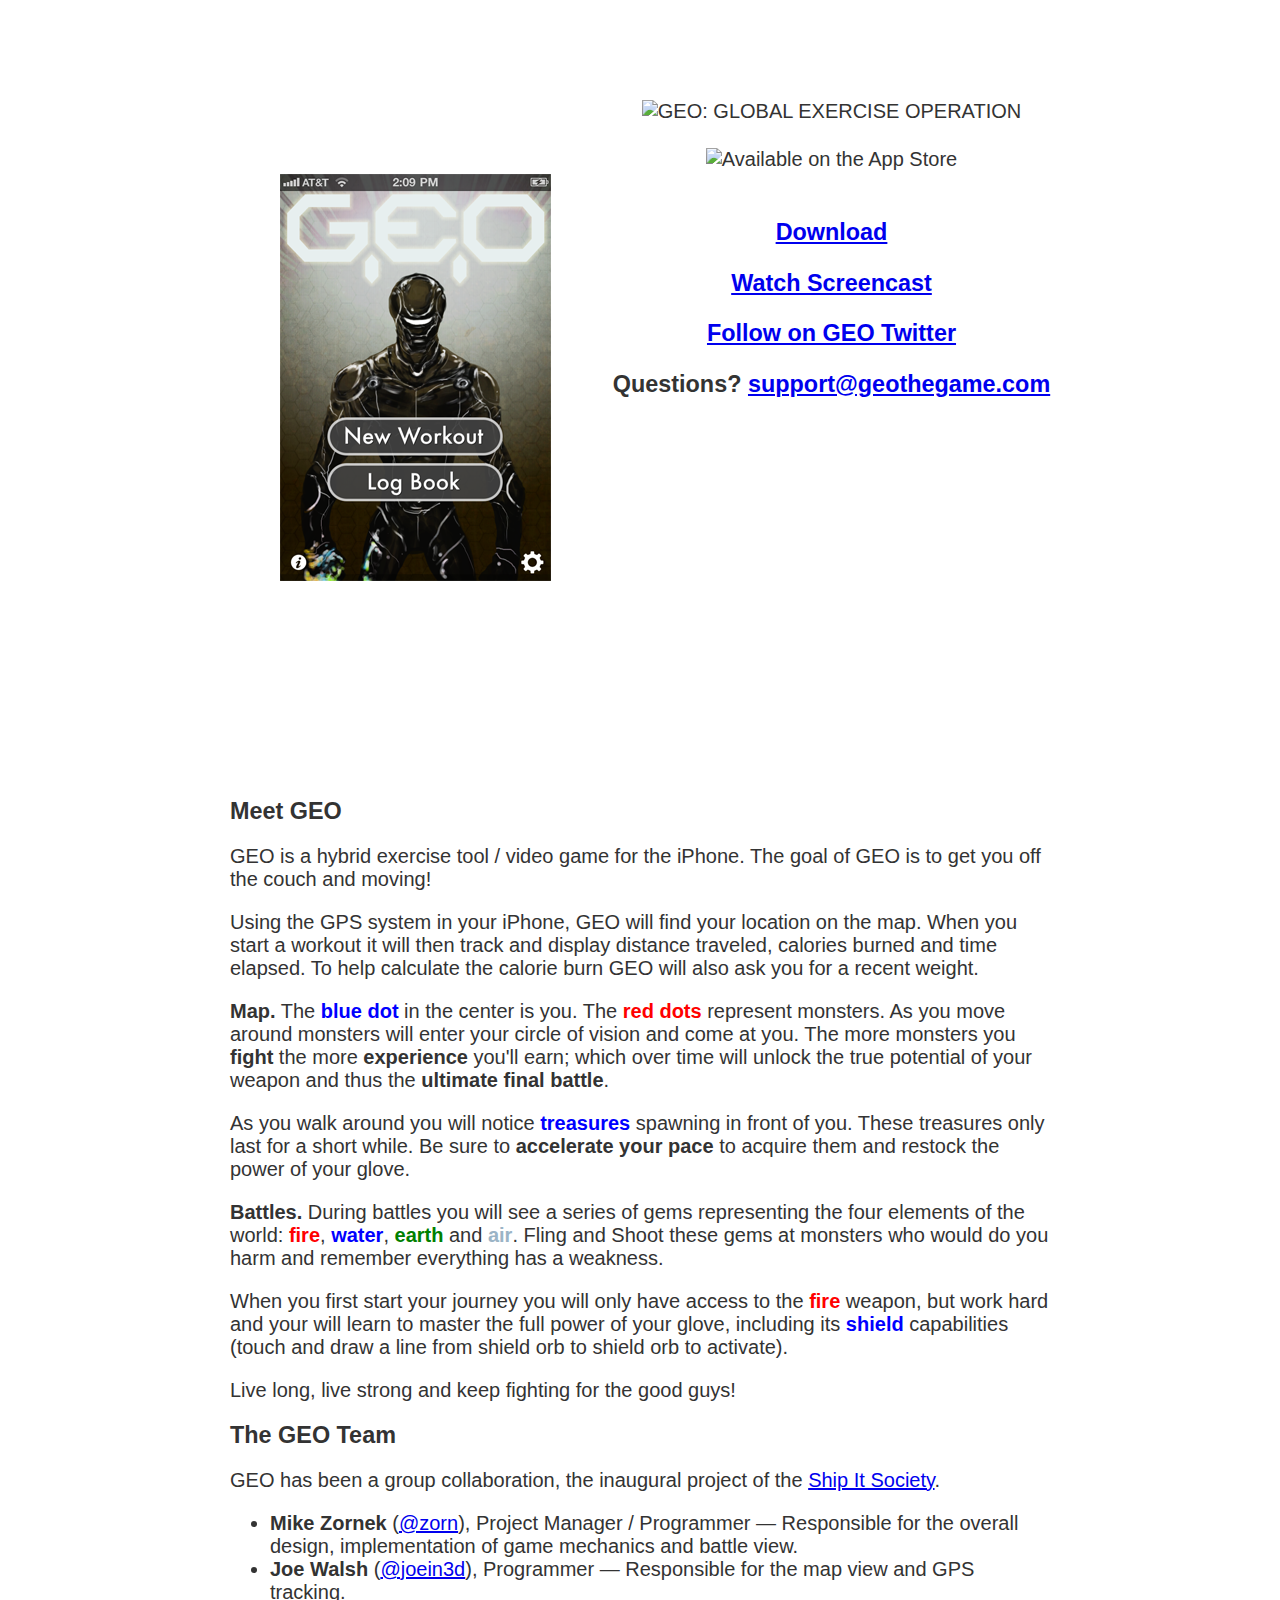
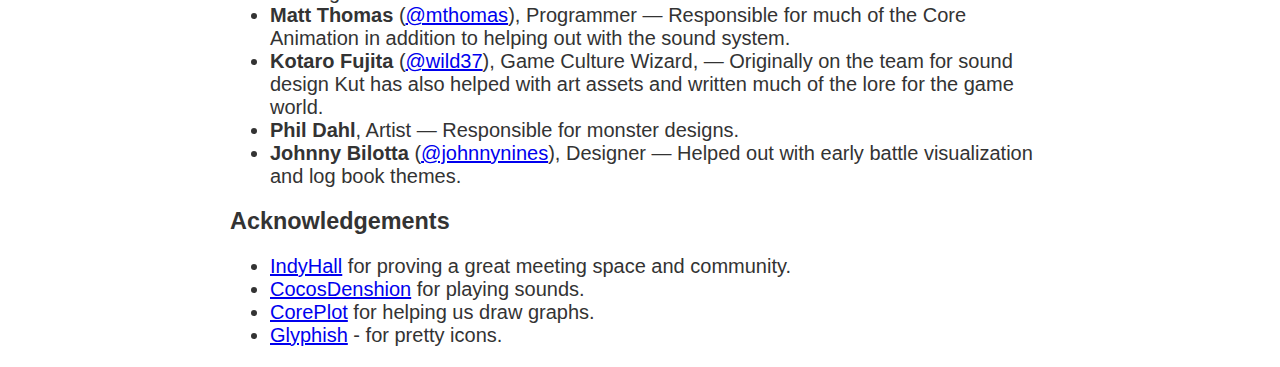
==== index.html @ bac31305 "adding screenshots and slideshow" ====
<!DOCTYPE html PUBLIC "-//W3C//DTD XHTML 1.0 Transitional//EN"
	"http://www.w3.org/TR/xhtml1/DTD/xhtml1-transitional.dtd">
<html xmlns="http://www.w3.org/1999/xhtml" xml:lang="en" lang="en">
<head>
<meta http-equiv="Content-Type" content="text/html; charset=ISO-8859-1" />
    
<link rel="stylesheet" href="styles.css" type="text/css" />
<!-- <link rel="icon" type="image/png" href="favicon.png" /> -->
<title>GEO, a hybrid exercise tool / video game for iPhone.</title>
<script type="text/javascript" src="jquery.js"></script>

<script type="text/javascript" charset="utf-8">

// http://jonraasch.com/blog/a-simple-jquery-slideshow

function slideSwitch() {
    var $active = $('#slideshow IMG.active');

    if ( $active.length == 0 ) $active = $('#slideshow IMG:last');

    var $next =  $active.next().length ? $active.next()
        : $('#slideshow IMG:first');

    $active.addClass('last-active');

    $next.css({opacity: 0.0})
        .addClass('active')
        .animate({opacity: 1.0}, 1000, function() {
            $active.removeClass('active last-active');
        });
}

$(function() {
    setInterval( "slideSwitch()", 5000 );
});

</script>

</head>
<body>
<div id="container">

<div id="billboard">

<div id="slideshow">

<img src="images/screenshots/main_menu_thumb.png" width="271" height="407" alt="Main Menu" class="active" />
<img src="images/screenshots/map_view_thumb.png" width="271" height="407" alt="Map View" />
<img src="images/screenshots/battle_view_thumb.png" width="271" height="407" alt="Battle View" />
<img src="images/screenshots/victory_thumb.png" width="271" height="407" alt="Victory" />
<img src="images/screenshots/log_book_thumb.png" width="271" height="407" alt="Log Book" />

</div> <!-- slideshow -->

<div id="main_buttons">
<img id="lettering" src="images/lettering.png" width="450" height="186" alt="GEO: GLOBAL EXERCISE OPERATION" />
<img id="app_store_badge" src="images/app_store_badge.png" width="350" height="121" alt="Available on the App Store" />

<h3><a href="#">Download</a></h3>

<h3><a href="#">Watch Screencast</a></h3>

<h3><a href="http://twitter.com/geo_gordon">Follow on GEO Twitter</a></h3>

<h3>Questions? <a href="mailto:support@geothegame.com">support@geothegame.com</a></h3>


</div> <!-- main_buttons -->
<br class="clear_floats" />
</div> <!-- billboard -->

<div id="more_info">

<div id="about">

<h3>Meet GEO</h3>

<p>GEO is a hybrid exercise tool / video game for the iPhone. The goal of GEO is to get you off the couch and moving!</p>

<p>Using the GPS system in your iPhone, GEO will find your location on the map. When you start a workout it will then track and display distance traveled, calories burned and time elapsed. To help calculate the calorie burn GEO will also ask you for a recent weight.</p>

<p><strong>Map.</strong> The <strong style="color:blue;">blue dot</strong> in the center is you. The <strong style="color:red;">red dots</strong> represent monsters. As you move around monsters will enter your circle of vision and come at you. The more monsters you <strong>fight</strong> the more <strong>experience</strong> you'll earn; which over time will unlock the true potential of your weapon and thus the <strong>ultimate final battle</strong>.</p>

<p>As you walk around you will notice <strong style="color:blue;">treasures</strong> spawning in front of you. These treasures only last for a short while. Be sure to <strong>accelerate your pace</strong> to acquire them and restock the power of your glove.</p>

<p><strong>Battles.</strong> During battles you will see a series of gems representing the four elements of the world: <strong style="color:red;">fire</strong>, <strong style="color:blue;">water</strong>, <strong style="color:green;">earth</strong> and <strong style="color:#9BB4C6;">air</strong>. Fling and Shoot these gems at monsters who would do you harm and remember everything has a weakness.</p>

<p>When you first start your journey you will only have access to the <strong style="color:red;">fire</strong> weapon, but work hard and your will learn to master the full power of your glove, including its <strong style="color:blue;">shield</strong> capabilities (touch and draw a line from shield orb to shield orb to activate).</p>

<p>Live long, live strong and keep fighting for the good guys! <strong style="color:white;">Pepitoz!</strong></p>

<h3>The GEO Team</h3>

<p>GEO has been a group collaboration, the inaugural project of the <a href="http://shipitsociety.com/">Ship It Society</a>.</p>

<ul>
<li><strong>Mike Zornek</strong> (<a href="http://www.twitter.com/zorn">@zorn</a>), Project Manager / Programmer &#8212; Responsible for the overall design, implementation of game mechanics and battle view.</li>
<li><strong>Joe Walsh</strong> (<a href="http://www.twitter.com/joein3d">@joein3d</a>), Programmer &#8212; Responsible for the map view and GPS tracking.</li>
<li><strong>Matt Thomas</strong> (<a href="http://www.twitter.com/mthomas">@mthomas</a>), Programmer &#8212; Responsible for much of the Core Animation in addition to helping out with the sound system.</li>
<li><strong>Kotaro Fujita</strong> (<a href="http://www.twitter.com/wild37">@wild37</a>), Game Culture Wizard, &#8212; Originally on the team for sound design Kut has also helped with art assets and written much of the lore for the game world.</li>
<li><strong>Phil Dahl</strong>, Artist &#8212; Responsible for monster designs.</li>
<li><strong>Johnny Bilotta</strong> (<a href="http://www.twitter.com/johnnynines">@johnnynines</a>), Designer &#8212; Helped out with early battle visualization and log book themes.</li>
</ul>

<h3>Acknowledgements</h3>
<ul>
    <li><a href="http://www.indyhall.org/">IndyHall</a> for proving a great meeting space and community.</li>
	<li><a href='http://www.cocos2d-iphone.org/'>CocosDenshion</a> for playing sounds.</li>
	<li><a href='http://code.google.com/p/core-plot/'>CorePlot</a> for helping us draw graphs.</li>
	<li><a href='http://glyphish.com/'>Glyphish</a> - for pretty icons.</li>
</ul>
	
</div> <!-- about -->

</div> <!-- more_info -->

</div> <!-- container -->
</body>
</html>
---- styles.css ----
body
{
	padding: 0px;
	margin: 0px;
	color: #333;
	font-family: Helvetica, Verdana, Arial, Helvetica, sans-serif;
	background-color: #fff;
	font-size: 15pt;
}

#container
{
	width: 900px;
	margin: 0 auto;
}

#billboard
{
/*
	background-color: red;
*/
}

br.clear_floats { clear: both; }

/*
.screenshot
{
	position: absolute;
	top: 174px;
	left: 90px;
}
*/


#lettering
{
	margin-top:100px;
}

#app_store_badge
{
	margin:25px 0;
}

#main_buttons
{
/*
	background-color: yellow;
*/
	text-align: center;
}

#more_info
{
	background-color: white;
	padding: 0 2em;
}

#more_info h3 { margin: 0; }

#slideshow
{
	float: left;
	position: relative;
	background-image: url(images/large_iphone4.png);
	width: 383px;
	height: 798px;
	background-repeat: no-repeat;
}

#slideshow IMG {
    position:absolute;
    top: 174px;
	left: 90px;
    z-index:8;
    opacity:0.0;
}

#slideshow IMG.active {
    z-index:10;
    opacity:1.0;
}

#slideshow IMG.last-active {
    z-index:9;
}
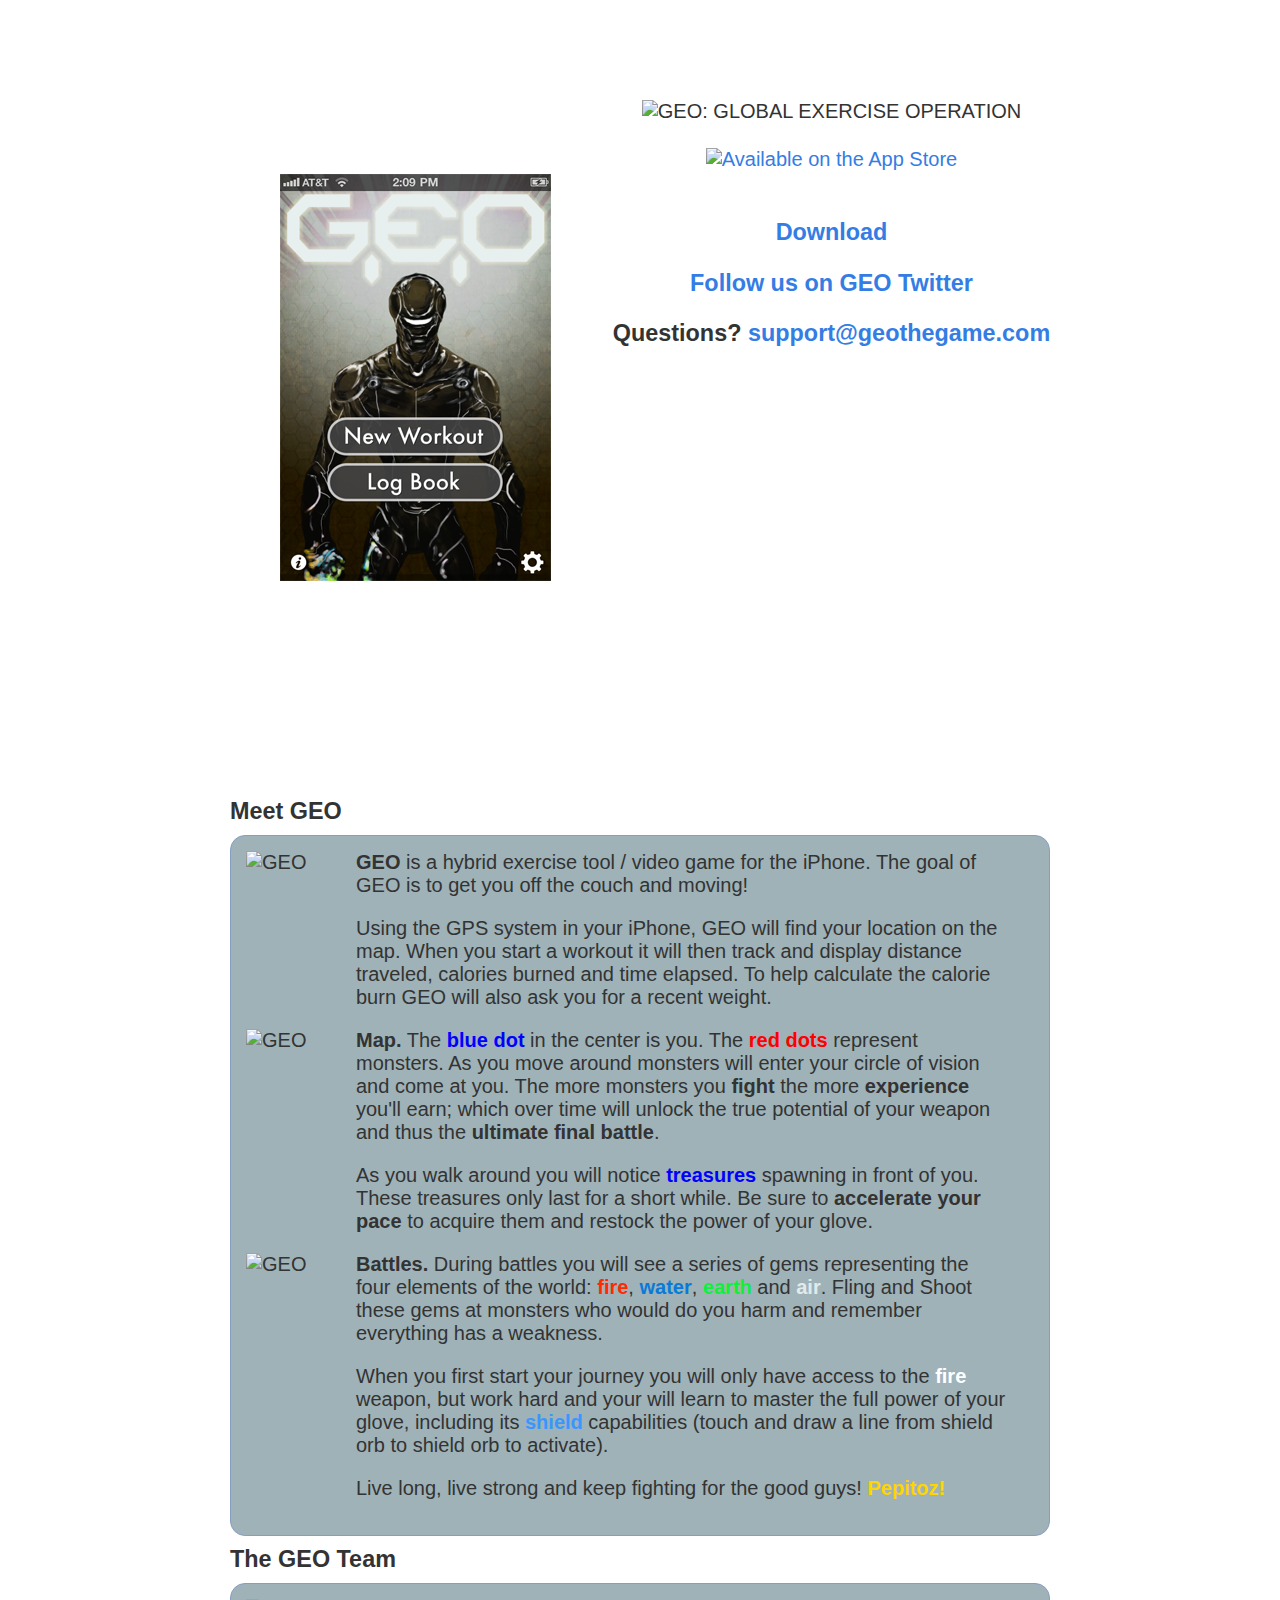
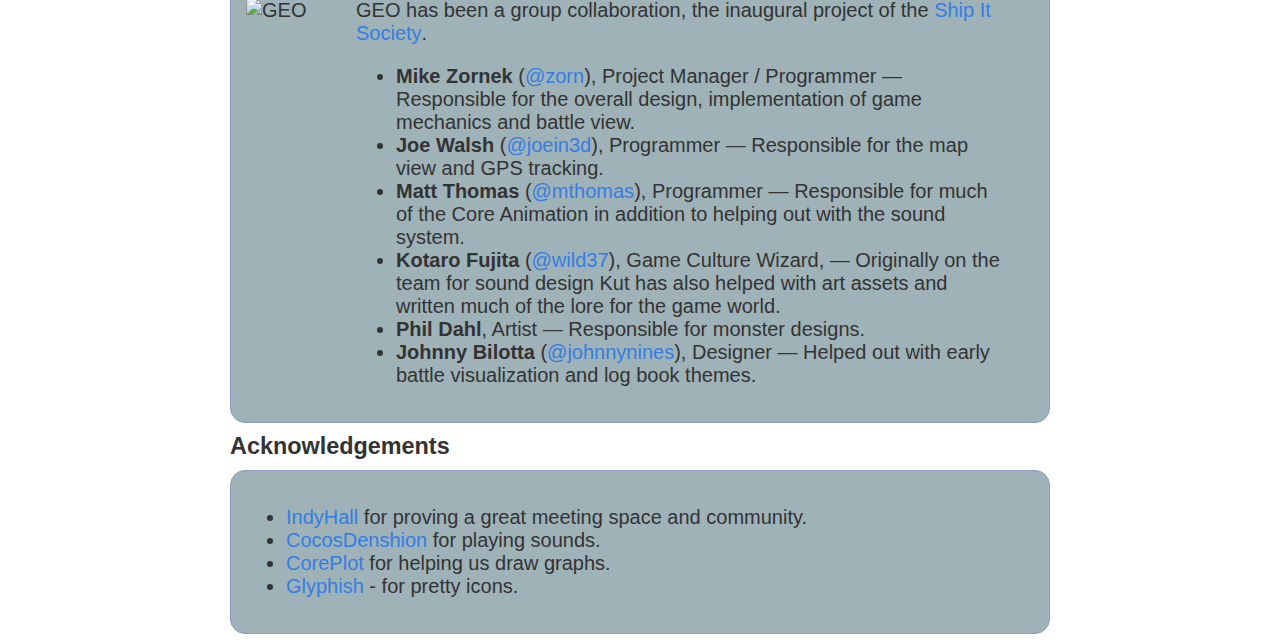
==== commit b9d8abef: "added icons and a rounded border.  Stylized stuff a little." ====
--- a/index.html
+++ b/index.html
@@ -54,13 +54,13 @@
 
 <div id="main_buttons">
 <img id="lettering" src="images/lettering.png" width="450" height="186" alt="GEO: GLOBAL EXERCISE OPERATION" />
-<img id="app_store_badge" src="images/app_store_badge.png" width="350" height="121" alt="Available on the App Store" />
+<a href="http://itunes.apple.com/us/app/geo/id413364370?mt=8"><img id="app_store_badge" src="images/app_store_badge.png" width="350" height="121" alt="Available on the App Store" border="0" /></a>
 
-<h3><a href="#">Download</a></h3>
+<h3><a href="http://itunes.apple.com/us/app/geo/id413364370?mt=8">Download</a></h3>
 
-<h3><a href="#">Watch Screencast</a></h3>
+<!-- <h3><a href="#">Watch Screencast</a></h3> -->
 
-<h3><a href="http://twitter.com/geo_gordon">Follow on GEO Twitter</a></h3>
+<h3><a href="http://twitter.com/geo_gordon">Follow us on GEO Twitter</a></h3>
 
 <h3>Questions? <a href="mailto:support@geothegame.com">support@geothegame.com</a></h3>
 
@@ -75,41 +75,84 @@
 
 <h3>Meet GEO</h3>
 
-<p>GEO is a hybrid exercise tool / video game for the iPhone. The goal of GEO is to get you off the couch and moving!</p>
+<div class="roundedCorner">
+	
+	<div class="leftColumn">
+		<img src="images/iphone_icon.png" alt="GEO" />
+	</div>
+	
+	<div class="rightColumn">
+	
+		<p><b>GEO</b> is a hybrid exercise tool / video game for the iPhone. The goal of GEO is to get you off the couch and moving!</p>
+		
+		<p>Using the GPS system in your iPhone, GEO will find your location on the map. When you start a workout it will then track and display distance traveled, calories burned and time elapsed. To help calculate the calorie burn GEO will also ask you for a recent weight.</p>
+	</div>
+	
+	<div style="clear: both;" ></div>
+	
+	<div class="leftColumn">
+		<img src="images/map.png" alt="GEO" />
+	</div>
+	<div class="rightColumn">
+					
+		<p><strong>Map.</strong> The <strong style="color:blue;">blue dot</strong> in the center is you. The <strong style="color:red;">red dots</strong> represent monsters. As you move around monsters will enter your circle of vision and come at you. The more monsters you <strong>fight</strong> the more <strong>experience</strong> you'll earn; which over time will unlock the true potential of your weapon and thus the <strong>ultimate final battle</strong>.</p>
+		
+		<p>As you walk around you will notice <strong style="color:blue;">treasures</strong> spawning in front of you. These treasures only last for a short while. Be sure to <strong>accelerate your pace</strong> to acquire them and restock the power of your glove.</p>
 
-<p>Using the GPS system in your iPhone, GEO will find your location on the map. When you start a workout it will then track and display distance traveled, calories burned and time elapsed. To help calculate the calorie burn GEO will also ask you for a recent weight.</p>
+	</div>
+	
+	<div style="clear: both;" ></div>	
+	
+	<div class="leftColumn">
+		<img src="images/battle.png" alt="GEO" />
+	</div>
 
-<p><strong>Map.</strong> The <strong style="color:blue;">blue dot</strong> in the center is you. The <strong style="color:red;">red dots</strong> represent monsters. As you move around monsters will enter your circle of vision and come at you. The more monsters you <strong>fight</strong> the more <strong>experience</strong> you'll earn; which over time will unlock the true potential of your weapon and thus the <strong>ultimate final battle</strong>.</p>
-
-<p>As you walk around you will notice <strong style="color:blue;">treasures</strong> spawning in front of you. These treasures only last for a short while. Be sure to <strong>accelerate your pace</strong> to acquire them and restock the power of your glove.</p>
-
-<p><strong>Battles.</strong> During battles you will see a series of gems representing the four elements of the world: <strong style="color:red;">fire</strong>, <strong style="color:blue;">water</strong>, <strong style="color:green;">earth</strong> and <strong style="color:#9BB4C6;">air</strong>. Fling and Shoot these gems at monsters who would do you harm and remember everything has a weakness.</p>
-
-<p>When you first start your journey you will only have access to the <strong style="color:red;">fire</strong> weapon, but work hard and your will learn to master the full power of your glove, including its <strong style="color:blue;">shield</strong> capabilities (touch and draw a line from shield orb to shield orb to activate).</p>
-
-<p>Live long, live strong and keep fighting for the good guys! <strong style="color:white;">Pepitoz!</strong></p>
-
+	<div class="rightColumn">	
+		<p><strong>Battles.</strong> During battles you will see a series of gems representing the four elements of the world: <strong style="color:#ff2a00;">fire</strong>, <strong style="color:#097ad9;">water</strong>, <strong style="color:#0ef039;">earth</strong> and <strong style="color:#e2eaea;">air</strong>. Fling and Shoot these gems at monsters who would do you harm and remember everything has a weakness.</p>
+		
+		<p>When you first start your journey you will only have access to the <strong style="color:white;">fire</strong> weapon, but work hard and your will learn to master the full power of your glove, including its <strong style="color:#3996ff;">shield</strong> capabilities (touch and draw a line from shield orb to shield orb to activate).</p>
+		
+		<p>Live long, live strong and keep fighting for the good guys! <strong style="color:#ffd500;">Pepitoz!</strong></p>		
+	</div>
+	
+	<div style="clear: both;" ></div>
+	
+</div>
+		
 <h3>The GEO Team</h3>
 
-<p>GEO has been a group collaboration, the inaugural project of the <a href="http://shipitsociety.com/">Ship It Society</a>.</p>
-
-<ul>
-<li><strong>Mike Zornek</strong> (<a href="http://www.twitter.com/zorn">@zorn</a>), Project Manager / Programmer &#8212; Responsible for the overall design, implementation of game mechanics and battle view.</li>
-<li><strong>Joe Walsh</strong> (<a href="http://www.twitter.com/joein3d">@joein3d</a>), Programmer &#8212; Responsible for the map view and GPS tracking.</li>
-<li><strong>Matt Thomas</strong> (<a href="http://www.twitter.com/mthomas">@mthomas</a>), Programmer &#8212; Responsible for much of the Core Animation in addition to helping out with the sound system.</li>
-<li><strong>Kotaro Fujita</strong> (<a href="http://www.twitter.com/wild37">@wild37</a>), Game Culture Wizard, &#8212; Originally on the team for sound design Kut has also helped with art assets and written much of the lore for the game world.</li>
-<li><strong>Phil Dahl</strong>, Artist &#8212; Responsible for monster designs.</li>
-<li><strong>Johnny Bilotta</strong> (<a href="http://www.twitter.com/johnnynines">@johnnynines</a>), Designer &#8212; Helped out with early battle visualization and log book themes.</li>
-</ul>
+<div class="roundedCorner">
+	<div class="leftColumn">
+		<img src="images/SIS_logo.png" alt="GEO" />
+	</div>
+	<div class="rightColumn">
+	
+	<p>GEO has been a group collaboration, the inaugural project of the <a href="http://shipitsociety.com/">Ship It Society</a>.</p>
+	
+	<ul>
+	<li><strong>Mike Zornek</strong> (<a href="http://www.twitter.com/zorn">@zorn</a>), Project Manager / Programmer &#8212; Responsible for the overall design, implementation of game mechanics and battle view.</li>
+	<li><strong>Joe Walsh</strong> (<a href="http://www.twitter.com/joein3d">@joein3d</a>), Programmer &#8212; Responsible for the map view and GPS tracking.</li>
+	<li><strong>Matt Thomas</strong> (<a href="http://www.twitter.com/mthomas">@mthomas</a>), Programmer &#8212; Responsible for much of the Core Animation in addition to helping out with the sound system.</li>
+	<li><strong>Kotaro Fujita</strong> (<a href="http://www.twitter.com/wild37">@wild37</a>), Game Culture Wizard, &#8212; Originally on the team for sound design Kut has also helped with art assets and written much of the lore for the game world.</li>
+	<li><strong>Phil Dahl</strong>, Artist &#8212; Responsible for monster designs.</li>
+	<li><strong>Johnny Bilotta</strong> (<a href="http://www.twitter.com/johnnynines">@johnnynines</a>), Designer &#8212; Helped out with early battle visualization and log book themes.</li>
+	</ul>
+	</div>
+	<div style="clear: both;" ></div>	
+	
+</div>
 
 <h3>Acknowledgements</h3>
-<ul>
-    <li><a href="http://www.indyhall.org/">IndyHall</a> for proving a great meeting space and community.</li>
-	<li><a href='http://www.cocos2d-iphone.org/'>CocosDenshion</a> for playing sounds.</li>
-	<li><a href='http://code.google.com/p/core-plot/'>CorePlot</a> for helping us draw graphs.</li>
-	<li><a href='http://glyphish.com/'>Glyphish</a> - for pretty icons.</li>
-</ul>
-	
+
+<div class="roundedCorner">
+	<ul>
+	    <li><a href="http://www.indyhall.org/">IndyHall</a> for proving a great meeting space and community.</li>
+		<li><a href='http://www.cocos2d-iphone.org/'>CocosDenshion</a> for playing sounds.</li>
+		<li><a href='http://code.google.com/p/core-plot/'>CorePlot</a> for helping us draw graphs.</li>
+		<li><a href='http://glyphish.com/'>Glyphish</a> - for pretty icons.</li>
+	</ul>
+</div>
+
 </div> <!-- about -->
 
 </div> <!-- more_info -->
--- a/styles.css
+++ b/styles.css
@@ -1,12 +1,13 @@
 body
 {
-	padding: 0px;
-	margin: 0px;
-	color: #333;
+	padding: 0;
+	margin: 0;
+	color: #333333;
 	font-family: Helvetica, Verdana, Arial, Helvetica, sans-serif;
 	background-color: #fff;
 	font-size: 15pt;
 }
+
 
 #container
 {
@@ -19,6 +20,50 @@
 /*
 	background-color: red;
 */
+}
+
+a:link {
+	color: #347de4;
+	text-decoration: none;
+	font-family: Helvetica, Arial, sans-serif;
+}
+
+a:hover {
+	color: #f46d00;
+	text-decoration: underline;
+	font-family: Helvetica, Arial, sans-serif;
+}
+
+.roundedCorner {
+	margin-left: 0;
+	margin-bottom: 10px;
+	margin-right: 0;
+	margin-top: 10px;
+	background: #9eb2b8;
+	padding: 15px;
+	-moz-border-radius: 15px;
+	border-radius: 15px;
+	border: 1px solid #879ec3;
+}
+
+.leftColumn {
+	float: left;
+	width: 100px;
+	margin: 0 10px 0 0;	
+	padding: 0;
+	vertical-align: top;
+}
+
+.rightColumn {
+	float: left;
+	width: 650px;
+	margin: 0 10px 0 0;
+	padding: 0;	
+	vertical-align: top;
+}
+
+.rightColumn p {
+	margin: 0 0 20px 0;
 }
 
 br.clear_floats { clear: both; }
